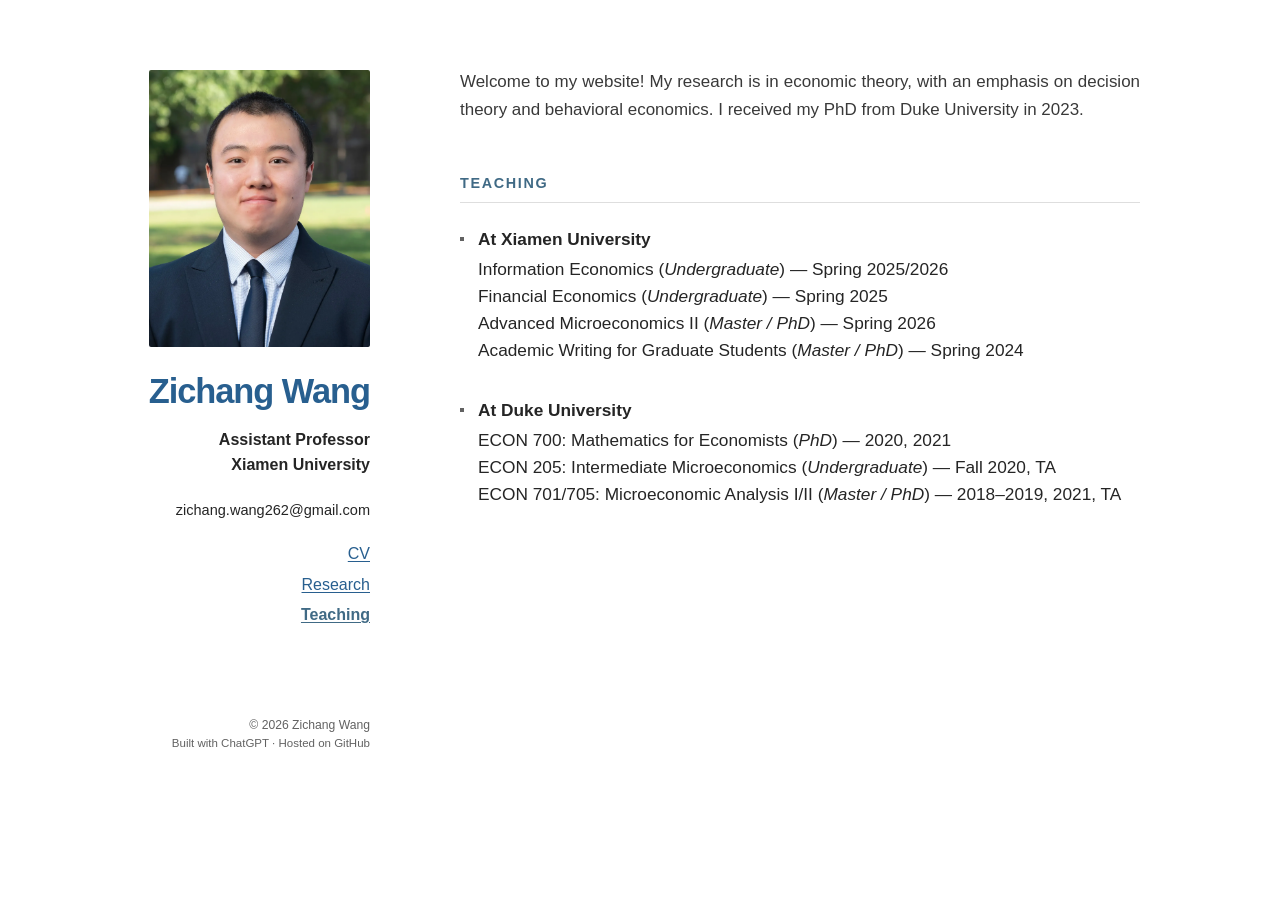
==== teaching.html @ 1b07bc7d "Add linked Teaching page and shared academic homepage navigation" ====
<!doctype html>
<html lang="en">
<head>
  <meta charset="utf-8">
  <meta name="viewport" content="width=device-width, initial-scale=1">
  <meta name="description" content="Courses taught by Zichang Wang at Xiamen University and Duke University.">
  <link rel="canonical" href="https://zichangwang.com/teaching.html">
  <title>Teaching | Zichang Wang</title>
  <link rel="stylesheet" href="assets/homepage.css">
</head>
<body>
  <div class="zw-home" id="zw-home">
    <div class="zw-page-shell">
      <aside class="zw-profile" aria-label="About Zichang Wang">
        <div class="zw-headshot-frame">
          <img class="zw-headshot" src="assets/headshot.webp" alt="Portrait of Zichang Wang" width="1365" height="2048">
        </div>

        <header>
          <h1><span class="zw-profile-name">Zichang Wang</span></h1>
          <p class="zw-position">Assistant Professor<br>Xiamen University</p>
        </header>

        <address class="zw-email-list">
          <span>zichang.wang262@gmail.com</span>
        </address>

        <nav class="zw-profile-links" aria-label="Profile links">
          <a href="files/Wang-CV-Sep-2026.pdf" target="_blank" rel="noopener noreferrer">CV</a>
          <a href="./">Research</a>
          <a href="./teaching.html" aria-current="page">Teaching</a>
        </nav>

        <footer class="zw-profile-footer">
          <p class="zw-copyright">© 2026 Zichang Wang</p>
          <p class="zw-site-credit">Built with ChatGPT · Hosted on GitHub</p>
        </footer>
      </aside>

      <main class="zw-research">
        <p class="zw-bio">Welcome to my website! My research is in economic theory, with an emphasis on decision theory and behavioral economics. I received my PhD from Duke University in 2023.</p>

        <section class="zw-teaching-panel" id="zw-teaching-panel" aria-labelledby="zw-teaching-title">
          <h2 class="zw-section-title" id="zw-teaching-title">Teaching</h2>

          <article class="zw-paper zw-teaching-group">
            <h3>At Xiamen University</h3>
            <ul class="zw-course-list" role="list">
              <li>Information Economics (<em>Undergraduate</em>) — Spring 2025/2026</li>
              <li>Financial Economics (<em>Undergraduate</em>) — Spring 2025</li>
              <li>Advanced Microeconomics II (<em>Master / PhD</em>) — Spring 2026</li>
              <li>Academic Writing for Graduate Students (<em>Master / PhD</em>) — Spring 2024</li>
            </ul>
          </article>

          <article class="zw-paper zw-teaching-group">
            <h3>At Duke University</h3>
            <ul class="zw-course-list" role="list">
              <li>ECON 700: Mathematics for Economists (<em>PhD</em>) — 2020, 2021</li>
              <li>ECON 205: Intermediate Microeconomics (<em>Undergraduate</em>) — Fall 2020, TA</li>
              <li>ECON 701/705: Microeconomic Analysis I/II (<em>Master / PhD</em>) — 2018–2019, 2021, TA</li>
            </ul>
          </article>
        </section>
      </main>
    </div>
  </div>
  <script>
    (() => {
      const profile = document.getElementById('zw-home')?.querySelector('.zw-profile');
      const name = profile?.querySelector('.zw-profile-name');
      if (!name) return;

      function matchPortraitToName() {
        const width = name.getBoundingClientRect().width;
        if (width > 0) profile.style.setProperty('--zw-profile-name-width', width + 'px');
      }

      matchPortraitToName();
      if ('ResizeObserver' in window) {
        new ResizeObserver(matchPortraitToName).observe(name);
      } else {
        window.addEventListener('resize', matchPortraitToName);
      }
    })();
  </script>
</body>
</html>
---- assets/homepage.css ----
:root {
  color-scheme: light;
}

html,
body {
  margin: 0;
  padding: 0;
  background: #fff;
}

.zw-home {
  --zw-ink: #252525;
  --zw-muted: #626262;
  --zw-link: #285f8f;
  --zw-link-hover: #173f63;
  --zw-status: #9b3f38;
  --zw-rule: #dedede;
  width: 100%;
  margin: 0;
  background: #fff;
  color: var(--zw-ink);
  font-family: Arial, Helvetica, sans-serif;
  font-size: 16px;
  line-height: 1.56;
  -webkit-font-smoothing: antialiased;
}

.zw-home,
.zw-home *,
.zw-home *::before,
.zw-home *::after {
  box-sizing: border-box;
  font-family: Arial, Helvetica, sans-serif;
}

.zw-page-shell {
  display: grid;
  grid-template-columns: minmax(220px, 270px) minmax(0, 680px);
  --zw-column-gap: clamp(3.75rem, 7vw, 7rem);
  gap: var(--zw-column-gap);
  width: min(calc(100% - 4rem), 1080px);
  margin: 0 auto;
  padding: 4.25rem 0 5.5rem;
}

.zw-profile {
  display: flex;
  flex-direction: column;
  align-self: stretch;
  padding-top: .15rem;
  text-align: right;
}

.zw-headshot-frame {
  flex: 0 0 auto;
  width: min(100%, var(--zw-profile-name-width, 13.84rem));
  aspect-ratio: 4 / 5;
  margin: 0 0 1.55rem;
  margin-inline-start: auto;
  overflow: hidden;
  border-radius: 2px;
}

.zw-headshot {
  display: block;
  width: 100%;
  height: 100%;
  object-fit: cover;
  object-position: center 34%;
}

.zw-home h1,
.zw-home h3,
.zw-home h4,
.zw-home p {
  margin-top: 0;
}

.zw-home h1 {
  margin-bottom: 1.05rem;
  color: var(--zw-link);
  font-size: 2.15rem;
  font-weight: 600;
  letter-spacing: -.03em;
  line-height: 1.15;
}

.zw-profile-name {
  display: inline-block;
  white-space: nowrap;
}

.zw-position {
  margin-bottom: 1.4rem;
  font-weight: 600;
  line-height: 1.55;
}

.zw-email-list {
  display: flex;
  flex-direction: column;
  align-items: flex-end;
  gap: .18rem;
  margin: 0 0 1.25rem;
  font-size: .91rem;
  font-style: normal;
  line-height: 1.5;
  overflow-wrap: anywhere;
}

.zw-profile-links {
  display: flex;
  flex-direction: column;
  align-items: flex-end;
  gap: .35rem;
}

.zw-profile-footer {
  margin-top: auto;
  padding: 2.35rem 0 0;
}

.zw-copyright {
  margin: 0;
  color: var(--zw-muted);
  font-size: .76rem;
  line-height: 1.45;
}

.zw-site-credit {
  margin: .22rem 0 0;
  color: var(--zw-muted);
  font-size: .72rem;
  line-height: 1.45;
}

.zw-bio {
  text-align: justify;
  margin-bottom: 2.4rem;
  color: #393939;
  line-height: 1.65;
}

.zw-research section + section {
  margin-top: 2.85rem;
}

.zw-section-title {
  margin-bottom: 1.5rem;
  padding-bottom: .55rem;
  border-bottom: 1px solid var(--zw-rule);
  color: #406a85;
  font-size: .9rem;
  font-weight: 700;
  letter-spacing: .115em;
  line-height: 1.3;
  text-transform: uppercase;
}

.zw-paper {
  position: relative;
  padding-inline-start: 18px;
  margin: 0 0 2.15rem;
}

.zw-paper:last-child {
  margin-bottom: 0;
}

.zw-paper h3 {
  margin-bottom: .24rem;
  font-size: 1.08rem;
  font-weight: 600;
  line-height: 1.45;
}

.zw-paper h3::before {
  content: "";
  position: absolute;
  inset-inline-start: 0;
  inset-block-start: .58em;
  width: 4px;
  height: 4px;
  background: var(--zw-muted);
}

.zw-paper p {
  margin-bottom: .28rem;
}

.zw-paper-note {
  color: var(--zw-ink);
}

.zw-journal-name {
  color: var(--zw-status);
  font-weight: 700;
}

.zw-coauthor {
  font-weight: 400;
}

.zw-paper-actions {
  display: flex;
  flex-wrap: wrap;
  align-items: baseline;
  column-gap: .65rem;
  row-gap: .25rem;
  margin-top: .48rem;
}

.zw-paper-actions > a::before {
  content: "[";
}

.zw-paper-actions > a::after {
  content: "]";
}

.zw-abstract-details {
  display: contents;
}

.zw-abstract-details > summary {
  color: var(--zw-link);
  font-size: .86rem;
  line-height: inherit;
  list-style: none;
  text-decoration: underline;
  text-decoration-thickness: 1px;
  text-underline-offset: 2px;
  cursor: pointer;
}

.zw-abstract-details > summary::-webkit-details-marker {
  display: none;
}

.zw-abstract-details > summary::before {
  content: "[show abstract]";
}

.zw-abstract-details[open] > summary::before {
  content: "[hide abstract]";
}

.zw-abstract-details > summary:hover {
  color: var(--zw-link-hover);
}

.zw-abstract-details > summary:focus-visible {
  outline: 2px solid var(--zw-link);
  outline-offset: 3px;
}

.zw-abstract {
  flex: 0 0 100%;
  min-width: 0;
  margin-top: .3rem;
  padding: .5rem 0 .05rem .85rem;
  border-left: 2px solid #c9d7e3;
  color: #444;
  font-size: .8rem;
  line-height: 1.45;
  text-align: justify;
  text-justify: inter-word;
  hyphens: auto;
}

.zw-abstract p {
  margin-bottom: 0;
}

.zw-home a {
  color: var(--zw-link);
  text-decoration: underline;
  text-decoration-thickness: 1px;
  text-underline-offset: 2px;
}

.zw-home a:hover {
  color: var(--zw-link-hover);
}

.zw-home a:focus-visible {
  outline: 2px solid var(--zw-link);
  outline-offset: 3px;
}

.zw-sr-only {
  position: absolute !important;
  width: 1px !important;
  height: 1px !important;
  padding: 0 !important;
  margin: -1px !important;
  overflow: hidden !important;
  clip: rect(0, 0, 0, 0) !important;
  white-space: nowrap !important;
  border: 0 !important;
}

@media (min-width: 901px) {
  html {
    scrollbar-gutter: stable both-edges;
  }

  .zw-page-shell {
    container-type: inline-size;
  }

  .zw-profile {
    --zw-right-width: min(680px, 100cqi - 270px - var(--zw-column-gap));
    --zw-sidebar-bio-size: min(1.0625rem, calc(var(--zw-right-width) * .02495));
    /* Collapsed research column minus its two-line bio, shared across both pages. */
    align-self: start;
    min-block-size: calc(39.217rem + 3.3 * var(--zw-sidebar-bio-size));
  }

  .zw-research {
    display: flex;
    flex-direction: column;
    container-type: inline-size;
  }

  .zw-bio {
    font-size: min(1.0625rem, 2.495cqi);
    text-wrap: balance;
  }

  .zw-research section + section {
    margin-top: auto;
    padding-top: 2.85rem;
  }
}

@media (max-width: 900px) {
  .zw-page-shell {
    display: block;
    width: min(calc(100% - 2.5rem), 680px);
    padding: 2.45rem 0 4rem;
  }

  .zw-profile {
    align-items: center;
    padding-bottom: 2.55rem;
    border-bottom: 1px solid var(--zw-rule);
    text-align: center;
  }

  .zw-headshot-frame {
    width: min(100%, var(--zw-profile-name-width, 12.55rem));
    margin-inline: auto;
  }

  .zw-home h1 {
    font-size: 1.95rem;
  }

  .zw-profile-links {
    width: 100%;
    align-items: center;
  }

  .zw-email-list {
    width: 100%;
    align-items: center;
  }

  .zw-profile-footer {
    width: 100%;
    margin-top: 2.35rem;
    padding: 0;
    text-align: center;
  }

  .zw-research {
    padding-top: 2.35rem;
  }

  .zw-bio {
    margin-bottom: 2.15rem;
  }

  .zw-research section + section {
    margin-top: 2.5rem;
  }
}

.zw-home .zw-profile-links [aria-current="page"] {
  color: #406a85;
  font-weight: 700;
}

.zw-teaching-group {
  --zw-course-size: 1rem;
}

.zw-teaching-group h3,
.zw-course-list {
  font-size: var(--zw-course-size);
}

.zw-course-list {
  margin: 0;
  padding: 0;
  list-style: none;
}

@media (min-width: 901px) {
  .zw-teaching-group {
    --zw-course-size: clamp(.75rem, calc(2.66cqi - .48px), 1.08rem);
  }
}

@media (pointer: coarse) {
  .zw-profile-links a {
    display: inline-flex;
    align-items: center;
    min-height: 44px;
  }
}
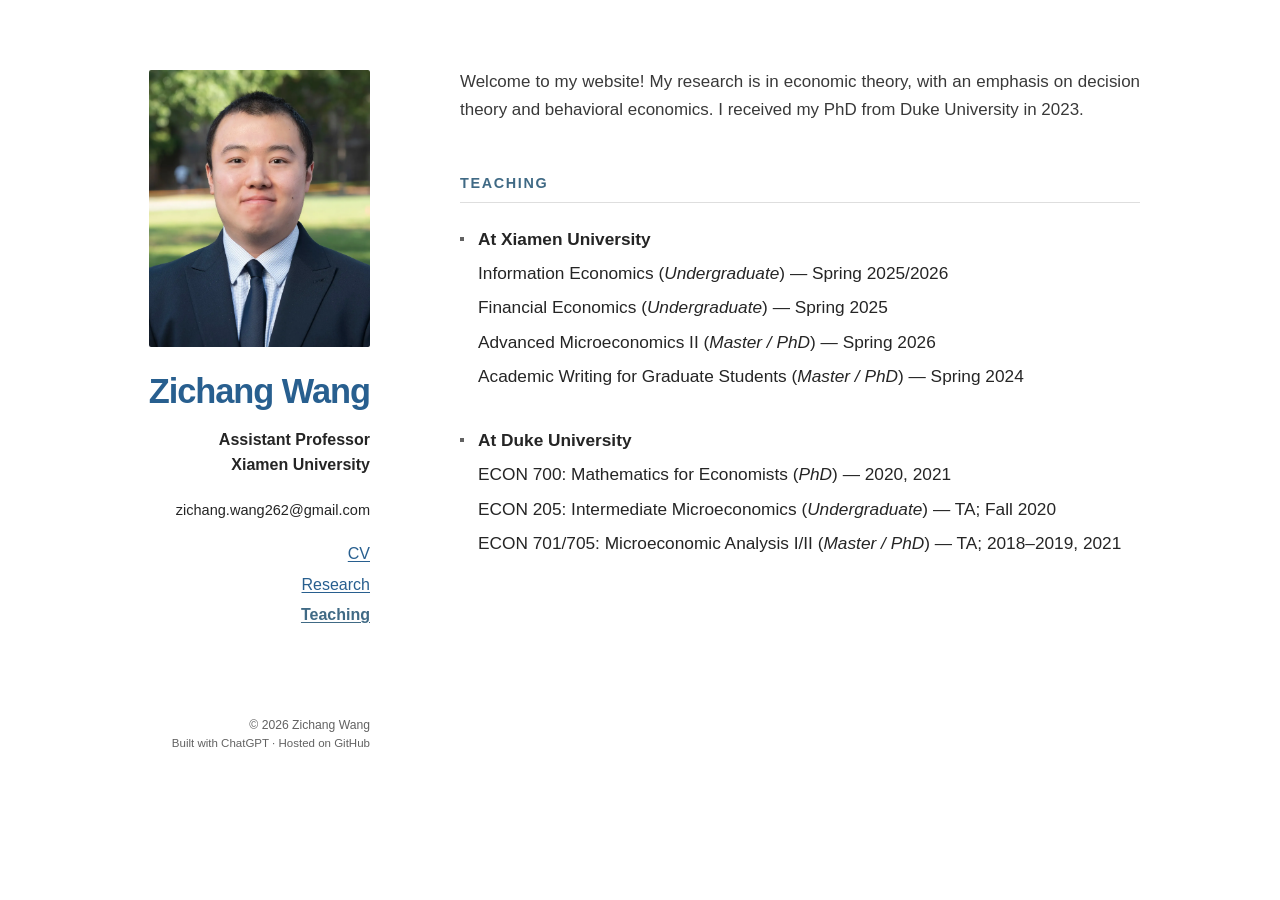
==== commit f8f19166: "Improve Teaching spacing and responsive course layout" ====
--- a/teaching.html
+++ b/teaching.html
@@ -6,7 +6,7 @@
   <meta name="description" content="Courses taught by Zichang Wang at Xiamen University and Duke University.">
   <link rel="canonical" href="https://zichangwang.com/teaching.html">
   <title>Teaching | Zichang Wang</title>
-  <link rel="stylesheet" href="assets/homepage.css">
+  <link rel="stylesheet" href="assets/homepage.css?v=2">
 </head>
 <body>
   <div class="zw-home" id="zw-home">
@@ -46,19 +46,19 @@
           <article class="zw-paper zw-teaching-group">
             <h3>At Xiamen University</h3>
             <ul class="zw-course-list" role="list">
-              <li>Information Economics (<em>Undergraduate</em>) — Spring 2025/2026</li>
-              <li>Financial Economics (<em>Undergraduate</em>) — Spring 2025</li>
-              <li>Advanced Microeconomics II (<em>Master / PhD</em>) — Spring 2026</li>
-              <li>Academic Writing for Graduate Students (<em>Master / PhD</em>) — Spring 2024</li>
+              <li><span class="zw-course-title">Information Economics</span> <span class="zw-course-details">(<em>Undergraduate</em>) — Spring 2025/2026</span></li>
+              <li><span class="zw-course-title">Financial Economics</span> <span class="zw-course-details">(<em>Undergraduate</em>) — Spring 2025</span></li>
+              <li><span class="zw-course-title">Advanced Microeconomics II</span> <span class="zw-course-details">(<em>Master / PhD</em>) — Spring 2026</span></li>
+              <li><span class="zw-course-title">Academic Writing for Graduate Students</span> <span class="zw-course-details">(<em>Master / PhD</em>) — Spring 2024</span></li>
             </ul>
           </article>
 
           <article class="zw-paper zw-teaching-group">
             <h3>At Duke University</h3>
             <ul class="zw-course-list" role="list">
-              <li>ECON 700: Mathematics for Economists (<em>PhD</em>) — 2020, 2021</li>
-              <li>ECON 205: Intermediate Microeconomics (<em>Undergraduate</em>) — Fall 2020, TA</li>
-              <li>ECON 701/705: Microeconomic Analysis I/II (<em>Master / PhD</em>) — 2018–2019, 2021, TA</li>
+              <li><span class="zw-course-title">ECON 700: Mathematics for Economists</span> <span class="zw-course-details">(<em>PhD</em>) — 2020, 2021</span></li>
+              <li><span class="zw-course-title">ECON 205: Intermediate Microeconomics</span> <span class="zw-course-details">(<em>Undergraduate</em>) — TA; Fall 2020</span></li>
+              <li><span class="zw-course-title">ECON 701/705: Microeconomic Analysis I/II</span> <span class="zw-course-details">(<em>Master / PhD</em>) — TA; 2018–2019, 2021</span></li>
             </ul>
           </article>
         </section>
--- a/assets/homepage.css
+++ b/assets/homepage.css
@@ -406,6 +406,7 @@
   margin: 0;
   padding: 0;
   list-style: none;
+  line-height: 2;
 }
 
 @media (min-width: 901px) {
@@ -421,3 +422,30 @@
     min-height: 44px;
   }
 }
+
+@media (max-width: 900px) {
+  .zw-teaching-panel {
+    container-type: inline-size;
+  }
+
+  .zw-course-list {
+    font-size: clamp(.8125rem, calc(5.1cqi - .92px), 1rem);
+    line-height: 1.35;
+  }
+
+  .zw-course-list li + li {
+    margin-block-start: .75rem;
+  }
+
+  .zw-course-title,
+  .zw-course-details {
+    display: block;
+  }
+
+  .zw-course-details {
+    margin-block-start: .125rem;
+    color: var(--zw-muted);
+    font-size: min(.875rem, .95em);
+    line-height: 1.4;
+  }
+}
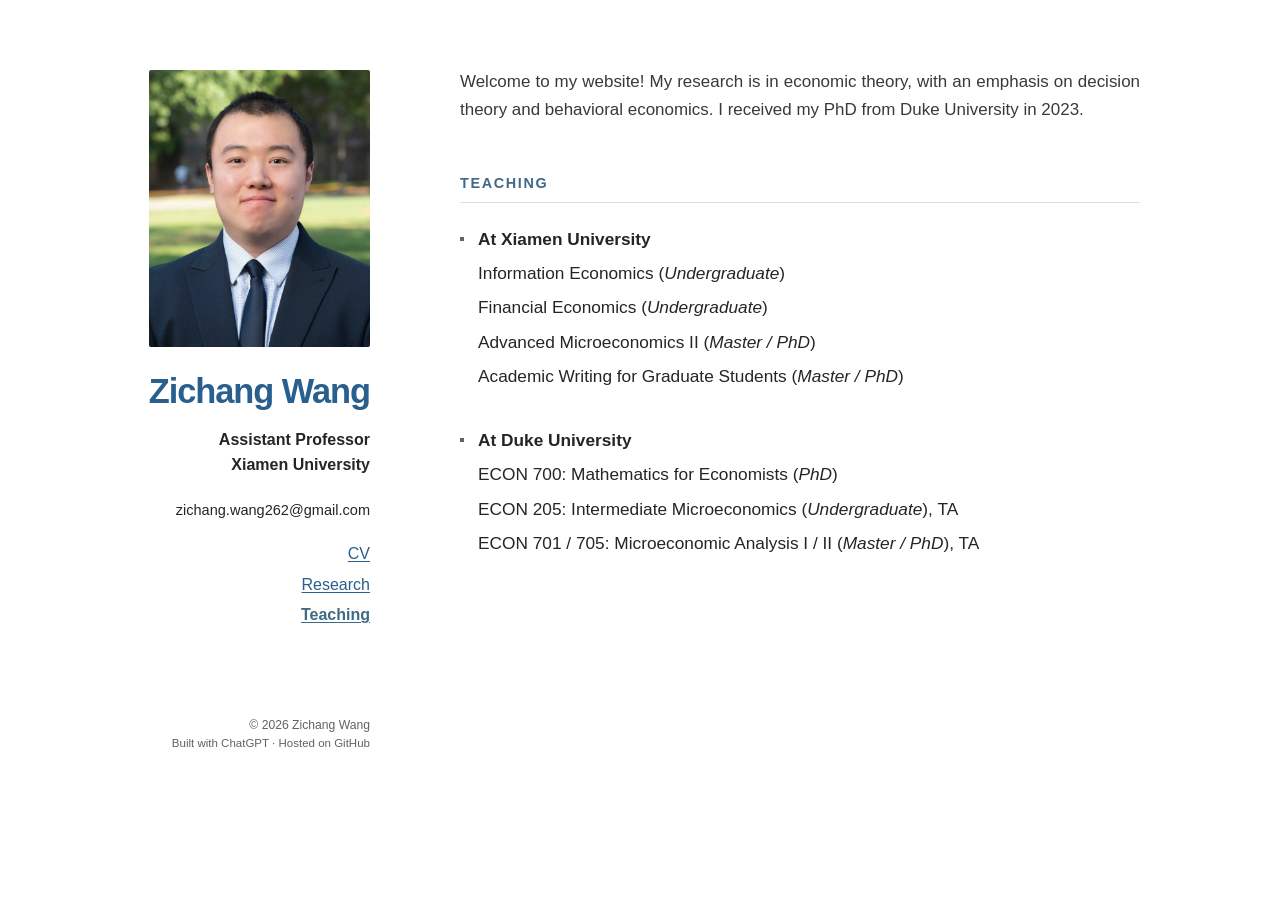
==== commit 524bc620: "Simplify Teaching course labels and omit terms" ====
--- a/teaching.html
+++ b/teaching.html
@@ -6,7 +6,7 @@
   <meta name="description" content="Courses taught by Zichang Wang at Xiamen University and Duke University.">
   <link rel="canonical" href="https://zichangwang.com/teaching.html">
   <title>Teaching | Zichang Wang</title>
-  <link rel="stylesheet" href="assets/homepage.css?v=2">
+  <link rel="stylesheet" href="assets/homepage.css?v=3">
 </head>
 <body>
   <div class="zw-home" id="zw-home">
@@ -46,19 +46,19 @@
           <article class="zw-paper zw-teaching-group">
             <h3>At Xiamen University</h3>
             <ul class="zw-course-list" role="list">
-              <li><span class="zw-course-title">Information Economics</span> <span class="zw-course-details">(<em>Undergraduate</em>) — Spring 2025/2026</span></li>
-              <li><span class="zw-course-title">Financial Economics</span> <span class="zw-course-details">(<em>Undergraduate</em>) — Spring 2025</span></li>
-              <li><span class="zw-course-title">Advanced Microeconomics II</span> <span class="zw-course-details">(<em>Master / PhD</em>) — Spring 2026</span></li>
-              <li><span class="zw-course-title">Academic Writing for Graduate Students</span> <span class="zw-course-details">(<em>Master / PhD</em>) — Spring 2024</span></li>
+              <li><span class="zw-course-title">Information Economics</span> <span class="zw-course-details">(<em>Undergraduate</em>)</span></li>
+              <li><span class="zw-course-title">Financial Economics</span> <span class="zw-course-details">(<em>Undergraduate</em>)</span></li>
+              <li><span class="zw-course-title">Advanced Microeconomics II</span> <span class="zw-course-details">(<em>Master / PhD</em>)</span></li>
+              <li><span class="zw-course-title">Academic Writing for Graduate Students</span> <span class="zw-course-details">(<em>Master / PhD</em>)</span></li>
             </ul>
           </article>
 
           <article class="zw-paper zw-teaching-group">
             <h3>At Duke University</h3>
             <ul class="zw-course-list" role="list">
-              <li><span class="zw-course-title">ECON 700: Mathematics for Economists</span> <span class="zw-course-details">(<em>PhD</em>) — 2020, 2021</span></li>
-              <li><span class="zw-course-title">ECON 205: Intermediate Microeconomics</span> <span class="zw-course-details">(<em>Undergraduate</em>) — TA; Fall 2020</span></li>
-              <li><span class="zw-course-title">ECON 701/705: Microeconomic Analysis I/II</span> <span class="zw-course-details">(<em>Master / PhD</em>) — TA; 2018–2019, 2021</span></li>
+              <li><span class="zw-course-title">ECON 700: Mathematics for Economists</span> <span class="zw-course-details">(<em>PhD</em>)</span></li>
+              <li><span class="zw-course-title">ECON 205: Intermediate Microeconomics</span> <span class="zw-course-details">(<em>Undergraduate</em>), TA</span></li>
+              <li><span class="zw-course-title">ECON 701 / 705: Microeconomic Analysis I / II</span> <span class="zw-course-details">(<em>Master / PhD</em>), TA</span></li>
             </ul>
           </article>
         </section>
--- a/assets/homepage.css
+++ b/assets/homepage.css
@@ -429,7 +429,7 @@
   }
 
   .zw-course-list {
-    font-size: clamp(.8125rem, calc(5.1cqi - .92px), 1rem);
+    font-size: clamp(.78125rem, calc(4.82cqi - .87px), 1rem);
     line-height: 1.35;
   }
 
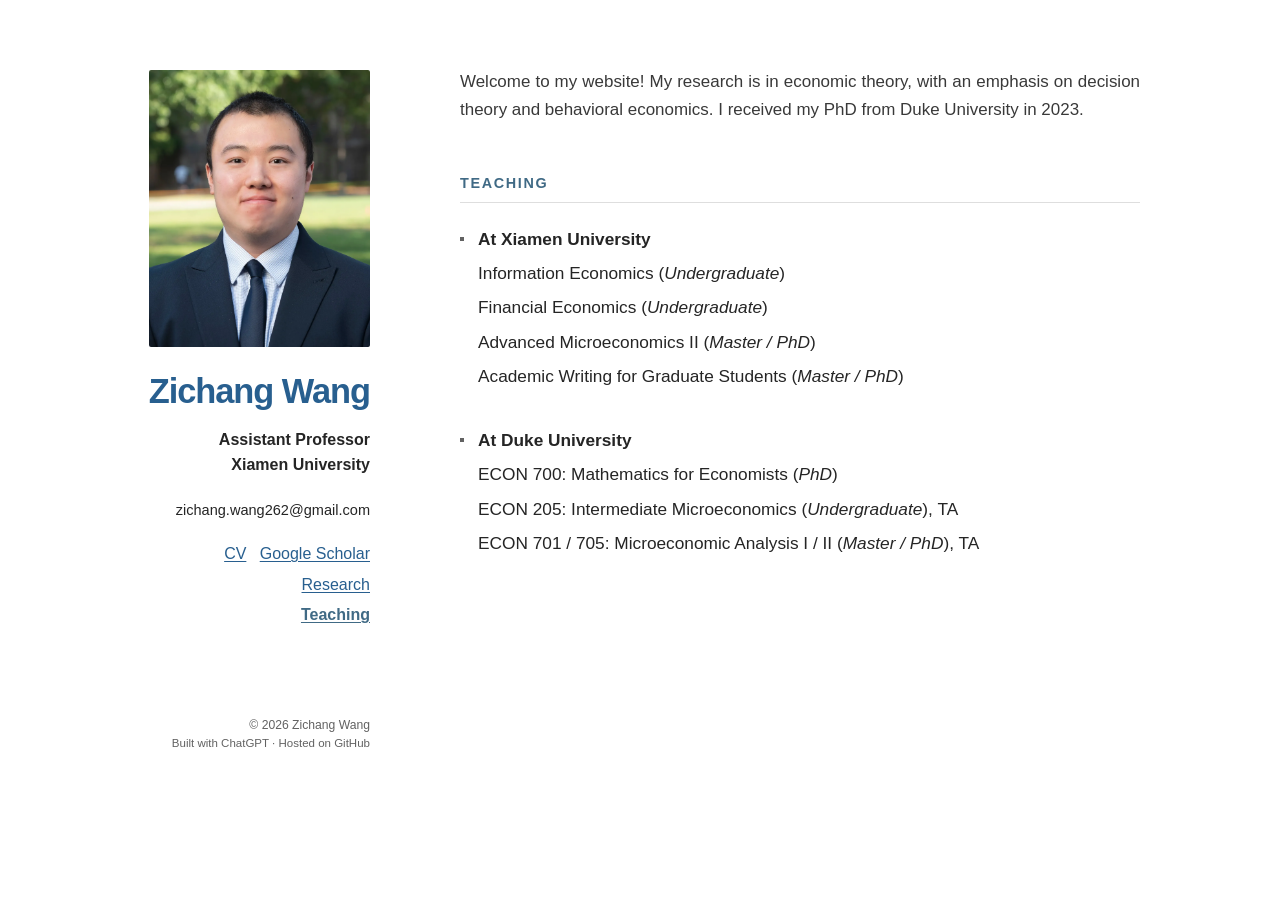
==== commit 69138b60: "Restore Google Scholar beside CV on both pages" ====
--- a/teaching.html
+++ b/teaching.html
@@ -26,7 +26,7 @@
         </address>
 
         <nav class="zw-profile-links" aria-label="Profile links">
-          <a href="files/Wang-CV-Sep-2026.pdf" target="_blank" rel="noopener noreferrer">CV</a>
+          <span class="zw-profile-documents"><a href="files/Wang-CV-Sep-2026.pdf" target="_blank" rel="noopener noreferrer">CV</a>&nbsp;&nbsp;&nbsp;<a href="https://scholar.google.com/citations?user=o8AOJOkAAAAJ&amp;hl=en&amp;oi=sra" target="_blank" rel="noopener noreferrer">Google Scholar</a></span>
           <a href="./">Research</a>
           <a href="./teaching.html" aria-current="page">Teaching</a>
         </nav>
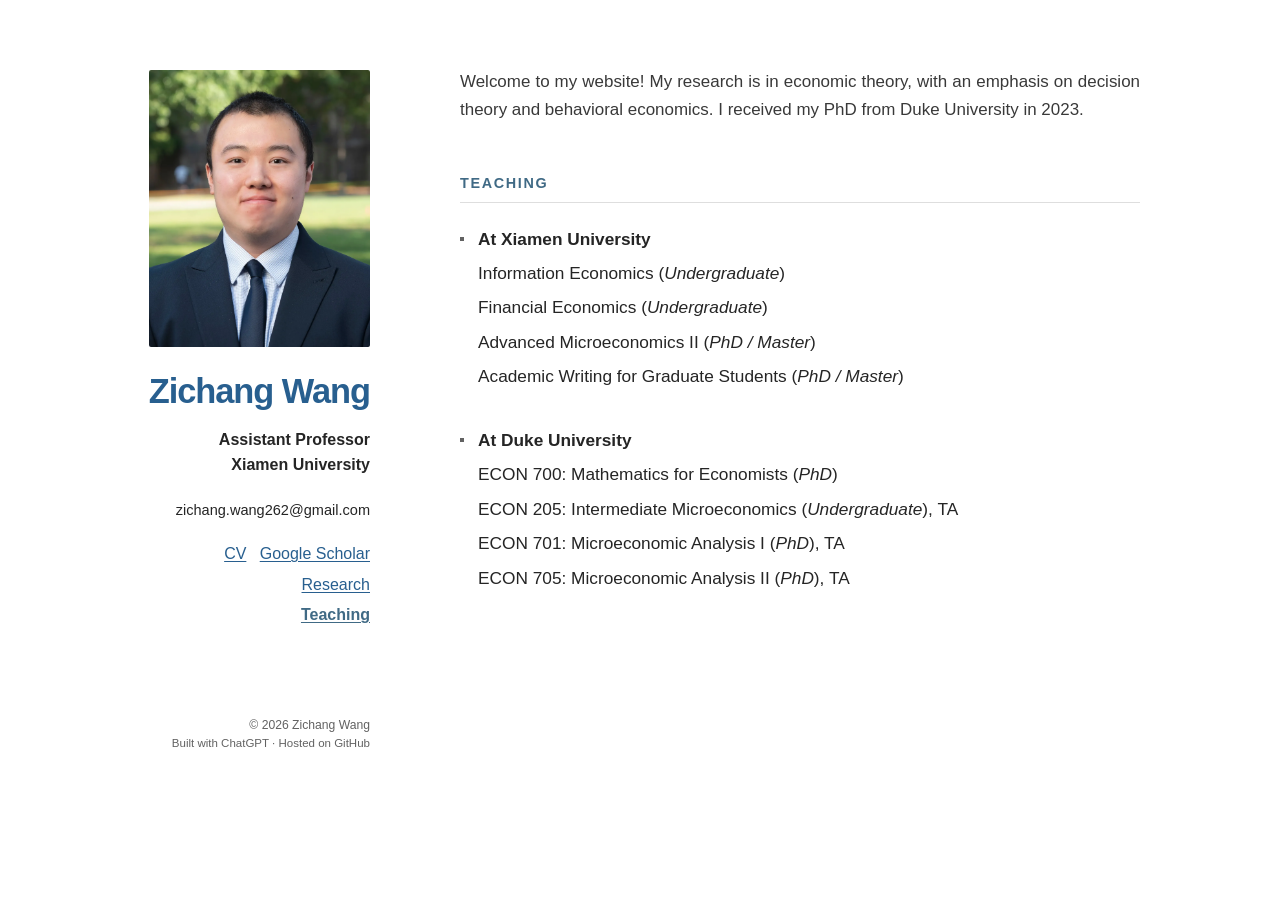
==== commit 8db98d80: "Split Duke theory courses and update graduate levels" ====
--- a/teaching.html
+++ b/teaching.html
@@ -48,8 +48,8 @@
             <ul class="zw-course-list" role="list">
               <li><span class="zw-course-title">Information Economics</span> <span class="zw-course-details">(<em>Undergraduate</em>)</span></li>
               <li><span class="zw-course-title">Financial Economics</span> <span class="zw-course-details">(<em>Undergraduate</em>)</span></li>
-              <li><span class="zw-course-title">Advanced Microeconomics II</span> <span class="zw-course-details">(<em>Master / PhD</em>)</span></li>
-              <li><span class="zw-course-title">Academic Writing for Graduate Students</span> <span class="zw-course-details">(<em>Master / PhD</em>)</span></li>
+              <li><span class="zw-course-title">Advanced Microeconomics II</span> <span class="zw-course-details">(<em>PhD / Master</em>)</span></li>
+              <li><span class="zw-course-title">Academic Writing for Graduate Students</span> <span class="zw-course-details">(<em>PhD / Master</em>)</span></li>
             </ul>
           </article>
 
@@ -58,7 +58,8 @@
             <ul class="zw-course-list" role="list">
               <li><span class="zw-course-title">ECON 700: Mathematics for Economists</span> <span class="zw-course-details">(<em>PhD</em>)</span></li>
               <li><span class="zw-course-title">ECON 205: Intermediate Microeconomics</span> <span class="zw-course-details">(<em>Undergraduate</em>), TA</span></li>
-              <li><span class="zw-course-title">ECON 701 / 705: Microeconomic Analysis I / II</span> <span class="zw-course-details">(<em>Master / PhD</em>), TA</span></li>
+              <li><span class="zw-course-title">ECON 701: Microeconomic Analysis I</span> <span class="zw-course-details">(<em>PhD</em>), TA</span></li>
+              <li><span class="zw-course-title">ECON 705: Microeconomic Analysis II</span> <span class="zw-course-details">(<em>PhD</em>), TA</span></li>
             </ul>
           </article>
         </section>
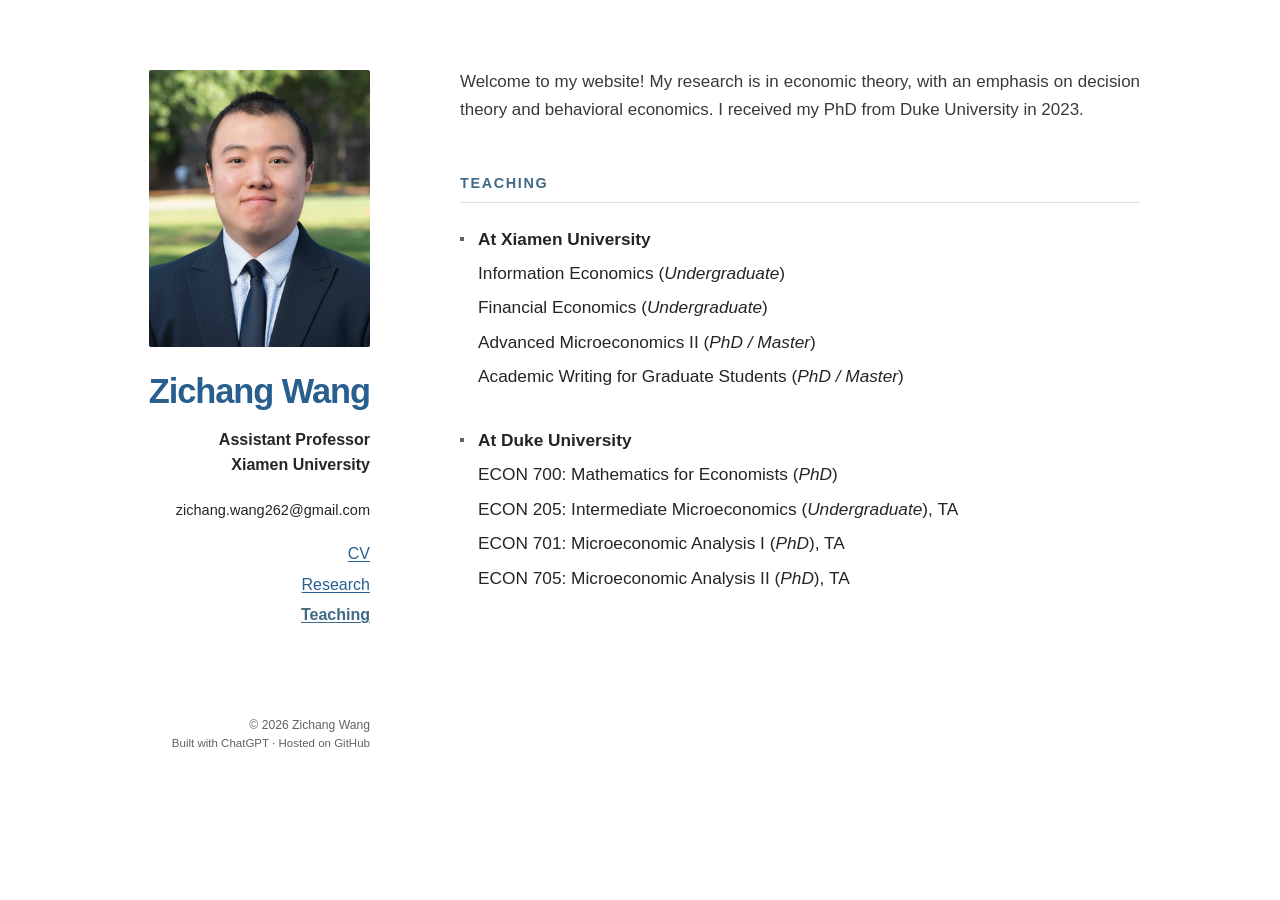
==== commit 6606a6fe: "Remove Google Scholar from site navigation" ====
--- a/teaching.html
+++ b/teaching.html
@@ -26,7 +26,7 @@
         </address>
 
         <nav class="zw-profile-links" aria-label="Profile links">
-          <span class="zw-profile-documents"><a href="files/Wang-CV-Sep-2026.pdf" target="_blank" rel="noopener noreferrer">CV</a>&nbsp;&nbsp;&nbsp;<a href="https://scholar.google.com/citations?user=o8AOJOkAAAAJ&amp;hl=en&amp;oi=sra" target="_blank" rel="noopener noreferrer">Google Scholar</a></span>
+          <a href="files/Wang-CV-Sep-2026.pdf" target="_blank" rel="noopener noreferrer">CV</a>
           <a href="./">Research</a>
           <a href="./teaching.html" aria-current="page">Teaching</a>
         </nav>
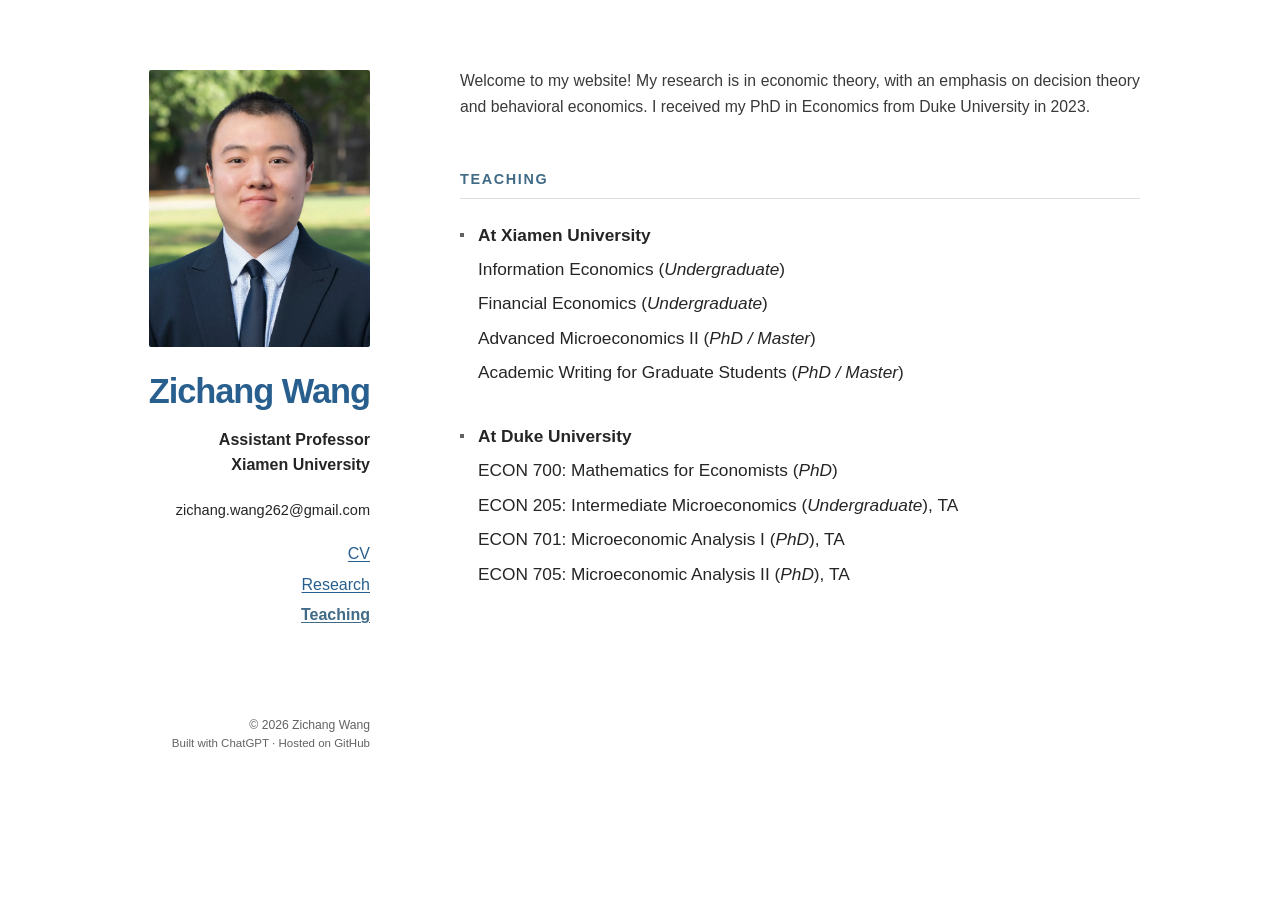
==== commit 8d6b3f9d: "Specify Economics PhD in both site introductions" ====
--- a/teaching.html
+++ b/teaching.html
@@ -6,7 +6,7 @@
   <meta name="description" content="Courses taught by Zichang Wang at Xiamen University and Duke University.">
   <link rel="canonical" href="https://zichangwang.com/teaching.html">
   <title>Teaching | Zichang Wang</title>
-  <link rel="stylesheet" href="assets/homepage.css?v=3">
+  <link rel="stylesheet" href="assets/homepage.css?v=4">
 </head>
 <body>
   <div class="zw-home" id="zw-home">
@@ -38,7 +38,7 @@
       </aside>
 
       <main class="zw-research">
-        <p class="zw-bio">Welcome to my website! My research is in economic theory, with an emphasis on decision theory and behavioral economics. I received my PhD from Duke University in 2023.</p>
+        <p class="zw-bio">Welcome to my website! My research is in economic theory, with an emphasis on decision theory and behavioral economics. I received my PhD in Economics from Duke University in 2023.</p>
 
         <section class="zw-teaching-panel" id="zw-teaching-panel" aria-labelledby="zw-teaching-title">
           <h2 class="zw-section-title" id="zw-teaching-title">Teaching</h2>
--- a/assets/homepage.css
+++ b/assets/homepage.css
@@ -313,7 +313,7 @@
   .zw-profile {
     --zw-right-width: min(680px, 100cqi - 270px - var(--zw-column-gap));
     --zw-sidebar-bio-size: min(1.0625rem, calc(var(--zw-right-width) * .02495));
-    /* Collapsed research column minus its two-line bio, shared across both pages. */
+    /* Keep the shared desktop sidebar baseline when the bio text changes. */
     align-self: start;
     min-block-size: calc(39.217rem + 3.3 * var(--zw-sidebar-bio-size));
   }
@@ -325,7 +325,7 @@
   }
 
   .zw-bio {
-    font-size: min(1.0625rem, 2.495cqi);
+    font-size: min(1.0625rem, 2.32cqi);
     text-wrap: balance;
   }
 
@@ -449,3 +449,14 @@
     line-height: 1.4;
   }
 }
+
+@media (min-width: 677px) and (max-width: 900px) {
+  .zw-research {
+    container-type: inline-size;
+  }
+
+  .zw-bio {
+    font-size: min(1rem, 2.32cqi);
+    text-wrap: balance;
+  }
+}
